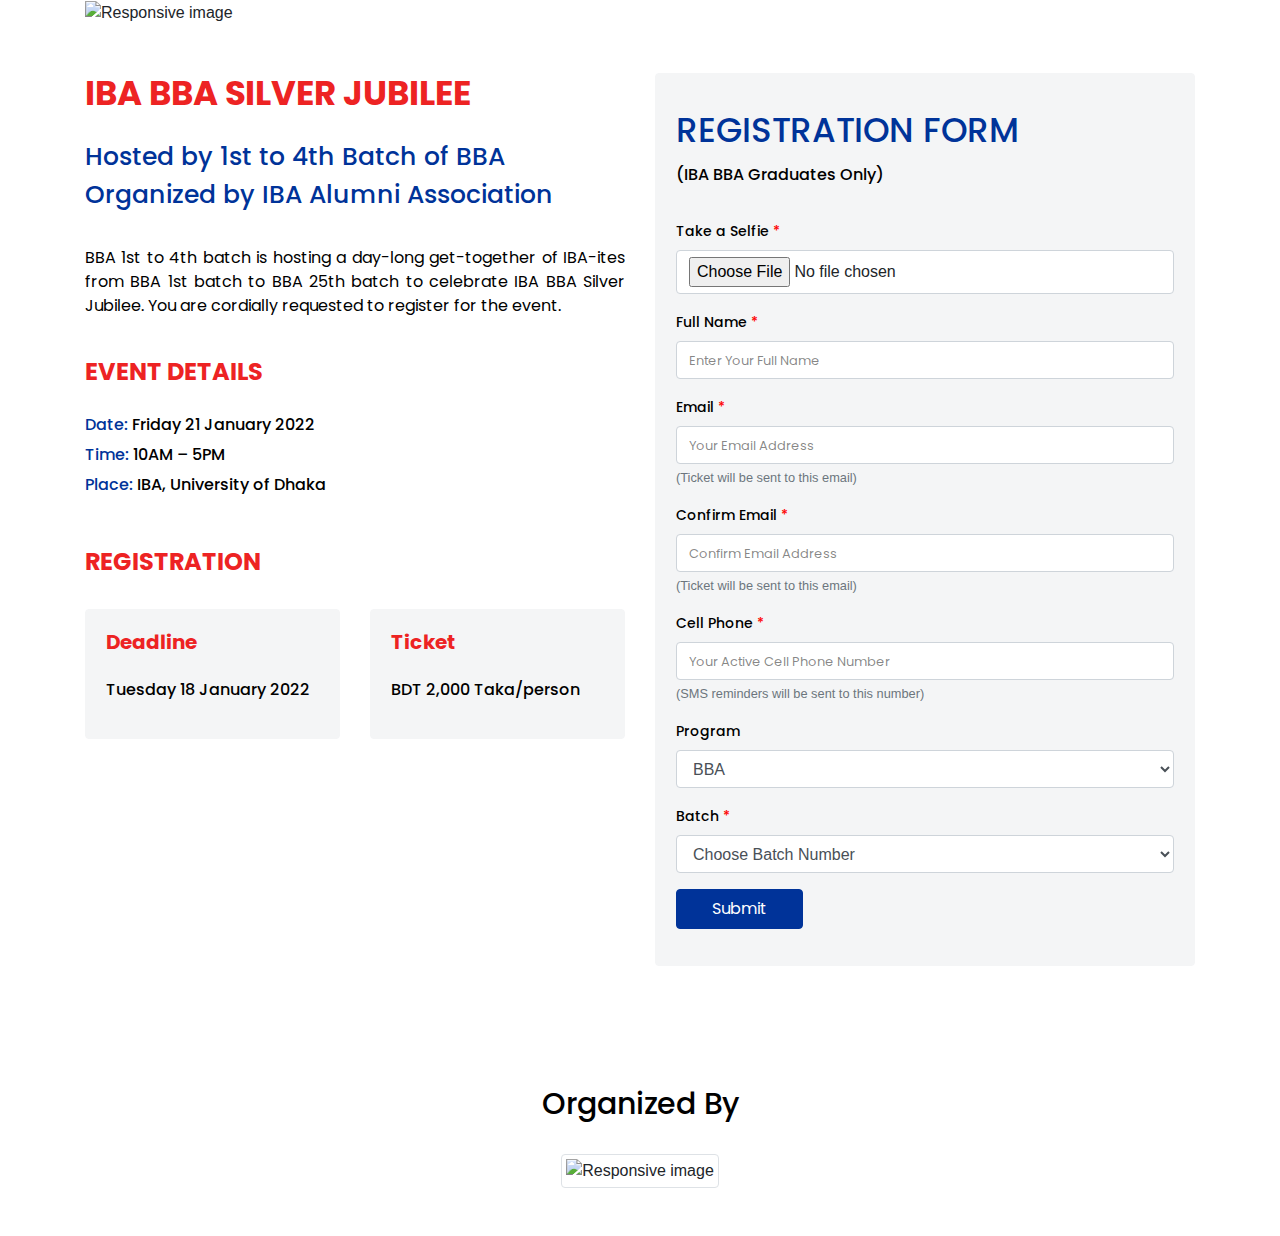
==== successfully-payment.html @ fdad80ee "event page integrations" ====
<!doctype html>
<html lang="en">
  <head>
    <!-- Required meta tags -->
    <meta charset="utf-8">
    <meta name="viewport" content="width=device-width, initial-scale=1, shrink-to-fit=no">
    <meta name="description" content="IBA BBA SILVER JUBILEE">
    <meta name="keywords" content="IBA BBA SILVER JUBILEE, Hosted by 1st to 4th Batch of BBA, Reinforce Lab">
    <meta name="author" content="Reinforce Lab">

    <link rel="preconnect" href="https://fonts.googleapis.com">
    <link rel="preconnect" href="https://fonts.gstatic.com" crossorigin>
    <link href="https://fonts.googleapis.com/css2?family=Poppins:ital,wght@0,100;0,200;0,300;0,400;0,500;0,600;0,700;0,800;0,900;1,100;1,200;1,300;1,400;1,500;1,600;1,700;1,800;1,900&display=swap" rel="stylesheet">

    <link rel="icon" type="image/x-icon" href="">

    <!-- Style CSS -->
    <link rel="stylesheet" href="style.css">

    <!-- Bootstrap CSS -->
    <link rel="stylesheet" href="https://maxcdn.bootstrapcdn.com/bootstrap/4.0.0/css/bootstrap.min.css" integrity="sha384-Gn5384xqQ1aoWXA+058RXPxPg6fy4IWvTNh0E263XmFcJlSAwiGgFAW/dAiS6JXm" crossorigin="anonymous">

    <title>IBA BBA SILVER JUBILEE</title>
  </head>
  <body>


    <div class="wrapper-area pb-5" style="background-color: #fff;">
        <div class="container">
            <div class="row">
                <div class="col-md-12">
                    <div class="cover-imag-area pb-5">
                        <img src="img/aa.jpg" class="img-fluid" alt="Responsive image">
                    </div>

                    <div class="row">
                        <!-- content-area -->
                        <div class="col-md-6">
                            <div class="content-area">
                                <div class="heading-text">
                                    <h1>IBA BBA SILVER JUBILEE</h1>
                                    <h3 class="pt-3">Hosted by 1st to 4th Batch of BBA Organized by IBA Alumni Association</h3>
                                    <p class="pt-4">BBA 1st to 4th batch is hosting a day-long get-together of IBA-ites from BBA 1st batch to BBA 25th batch to celebrate IBA BBA Silver Jubilee. You are cordially requested to register for the event.</p>
                                </div>
                                <div class="event-details py-4">
                                    <h2 class="pb-3">EVENT DETAILS</h2>
                                    <article>
                                        <span> <span style="color: #003399;">Date:</span> Friday 21 January 2022</span> </br>
                                        <span><span style="color: #003399;">Time:</span>  10AM – 5PM</span></br>
                                        <span><span style="color: #003399;">Place:</span>  IBA, University of Dhaka</span></br>
                                    </article>
                                </div>

                                <div class="registration-details pt-4">
                                    <div class="row">
                                        <div class="col-md-12">
                                            <div class="heading">
                                                <h2 class="pb-3">REGISTRATION</h2>
                                            </div>
                                            <div class="row">
                                                <div class="col-md-6 py-2">
                                                    <div class="deadline card">
                                                        <div class="card-body">
                                                            <h3>Deadline</h3>
                                                            <p class="pt-3">Tuesday 18 January 2022</p>
                                                        </div>
                                                    </div>
                                                </div>
        
                                                <div class="col-md-6 py-2">
                                                    <div class="ticket card">
                                                        <div class="card-body">
                                                            <h3>Ticket</h3>
                                                            <p class="pt-3">BDT 2,000 Taka/person</p>
                                                        </div>
                                                    </div>
                                                </div>
                                            </div>
                                        </div>
                                        
                                    </div>
                                </div>
                           
                            </div>
                        </div>



                        <!-- form-area -->
                        <div class="col-md-6">
                            <div class="form-area">
                                <div class="card">
                                    <div class="card-body">
                                      <h5 class="card-title pt-3">REGISTRATION FORM</h5>
                                      <p class="form-area-subheading">(IBA BBA Graduates Only)</p>


                                      <form action="#" method="#" class="pt-3">
                                        <div class="form-group">
                                          <label for="image">Take a Selfie <span style="color: red;">*</span> </label>
                                          <input type="file" class="form-control-file" id="image" required>
                                        </div>
                                
                                        <div class="form-group">
                                            <label for="fullname">Full Name <span style="color: red;">*</span></label>
                                            <input type="text" class="form-control" id="fullname" name="fullname" placeholder="Enter Your Full Name " required>
                                          </div>
                                
                                        <div class="form-group">
                                            <label for="email">Email <span style="color: red;">*</span></label>
                                            <input type="email" class="form-control" id="email" name="email" placeholder="Your Email Address" required>
                                            <small id="email" class="form-text text-muted">(Ticket will be sent to this email)</small>
                                        </div>
                                
                                        <div class="form-group">
                                            <label for="confirmEmail">Confirm Email <span style="color: red;">*</span></label>
                                            <input type="email" class="form-control" id="confirmEmail" name="confirmEmail"  placeholder="Confirm Email Address" required>
                                            <small id="confirmEmail" class="form-text text-muted">(Ticket will be sent to this email)</small>
                                        </div>
                                
                                        <div class="form-group">
                                            <label for="cellPhone">Cell Phone <span style="color: red;">*</span></label>
                                            <input type="email" class="form-control" id="cellPhone" name="cellPhone" placeholder="Your Active Cell Phone Number" required>
                                            <small id="cellPhone" class="form-text text-muted">(SMS reminders will be sent to this number)</small>
                                        </div>
                                
                                        <div class="form-group">
                                            <label for="Program">Program</label>
                                            <select id="Program" class="form-control">
                                              <option selected>BBA</option>
                                            </select>
                                          </div>
                                
                                          <div class="form-group">
                                            <label for="batch">Batch <span style="color: red;">*</span></label>
                                            <select id="batch"  class="form-control" required>
                                              <option selected>Choose Batch Number</option>
                                              <option value="1">1</option>
                                              <option value="2">2 </option>
                                              <option value="3">3</option>
                                              <option value="4">4</option>
                                              <option value="5">5</option>
                                              <option value="6">6</option>
                                              <option value="7">7</option>
                                              <option value="8">8</option>
                                              <option value="9">9</option>
                                              <option value="10">10</option>
                                              <option value="11">11</option>
                                              <option value="12">12</option>
                                              <option value="13">13</option>
                                              <option value="14">14</option>
                                              <option value="15">15</option>
                                              <option value="16">16</option>
                                              <option value="17">17</option>
                                              <option value="18">18</option>
                                              <option value="19">19</option>
                                              <option value="20">20</option>
                                              <option value="21">21</option>
                                              <option value="22">22</option>
                                              <option value="23">23</option>
                                              <option value="24">24</option>
                                              <option value="25">25</option>
                                            </select>
                                          </div>


                                          <div class="form-group">
                                            <input type="hidden" class="form-control" id="Payment" name="Payment" value="2000">
                                        </div>


                                        <div class="form-group">
                                            <button type="submit" class="btn btn-primary">Submit</button>
                                        </div>

                                      </form>
                                
                                    </div>
                                  </div>
                            </div>
                        </div>
                    </div>
                </div>
            </div>


            <!-- footer -->
            <div class="footer pt-5">
                <div class="row">
                    <div class="col-md-12">
                        <div class="heading text-center pt-5">
                            <h3 class="py-4">Organized By</h3>
                            <img src="./img/IBAAA-Logo.png" class="img-thumbnail" alt="Responsive image">
                        </div>
                    </div>
                </div>
            </div>
        </div>
    </div>











    <!-- Optional JavaScript -->
    <!-- jQuery first, then Popper.js, then Bootstrap JS -->
    <script src="https://code.jquery.com/jquery-3.2.1.slim.min.js" integrity="sha384-KJ3o2DKtIkvYIK3UENzmM7KCkRr/rE9/Qpg6aAZGJwFDMVNA/GpGFF93hXpG5KkN" crossorigin="anonymous"></script>
    <script src="https://cdnjs.cloudflare.com/ajax/libs/popper.js/1.12.9/umd/popper.min.js" integrity="sha384-ApNbgh9B+Y1QKtv3Rn7W3mgPxhU9K/ScQsAP7hUibX39j7fakFPskvXusvfa0b4Q" crossorigin="anonymous"></script>
    <script src="https://maxcdn.bootstrapcdn.com/bootstrap/4.0.0/js/bootstrap.min.js" integrity="sha384-JZR6Spejh4U02d8jOt6vLEHfe/JQGiRRSQQxSfFWpi1MquVdAyjUar5+76PVCmYl" crossorigin="anonymous"></script>
  </body>
</html>
---- style.css ----
body{

    font-size: 16px;
    font-weight: 400;
    font-family: 'Poppins', sans-serif;
    color: #000;
}

.card {
    background-color: #F4F5F6 !important;
    border: 1px solid #F4F5F6 !important;
}

.wrapper-area .cover-imag-area img{
    width: 100%;
    height: 250px;
    object-fit: fill;
}

/* .wrapper-area{
    background-image: url(./img/aa.jpg);
    background-position: top, center;
    background-size: cover;
    background-repeat: no-repeat;
    position: relative;
} */

/* content-area */
.content-area .heading-text h1{
    color: #ED2323;
    font-size: 34px;
    font-weight: bold;
    font-family: 'Poppins', sans-serif;
}

.content-area .heading-text h3{
    font-size: 25px;
    color: #003399;
    font-family: 'Poppins', sans-serif;
    line-height: 38px;
}
.content-area .heading-text p{
    font-size: 16px;
    font-weight: 400;
    color: #000;
    font-family: 'Poppins', sans-serif;
    text-align: justify;
}
.content-area .event-details h2,
.content-area .registration-details .heading h2{
    color: #ED2323;
    font-size: 24px;
    font-weight: bold;
    font-family: 'Poppins', sans-serif;
}

.content-area .event-details article span{
    color: #000;
    font-size: 16px;
    font-weight: 500;
    font-family: 'Poppins', sans-serif;
    line-height: 30px;
}


.content-area .registration-details .deadline h3,
.content-area .registration-details .ticket h3{
    color: #ED2323;
    font-size: 20px;
    font-weight: bold;
    font-family: 'Poppins', sans-serif;
}

.content-area .registration-details .deadline p,
.content-area .registration-details .ticket p{
    color: #000;
    font-size: 16px;
    font-weight: 500;
    font-family: 'Poppins', sans-serif;
}




/* form-area */
.form-area .card-title{
    font-size: 34px;
    color: #003399;
    font-family: 'Poppins', sans-serif;
}
.form-area .form-area-subheading{
    font-size: 16px;
    font-weight: 500;
    color: #000;
    font-family: 'Poppins', sans-serif;
}

.form-area .form-group label{
    font-size: 14px;
    font-weight: 500;
    color: #000;
    font-family: 'Poppins', sans-serif;
}

.form-area .form-group .form-control-file{
    border: 1px solid #ced4da;
    border-radius: 0.25rem;
    background-color: #fff;
    padding: 0.375rem 0.75rem;
}

::-webkit-input-placeholder {
	color: #0000007a !important;
    font-size: 13px;
	transform: opacity .2s ease-in-out;
    font-family: 'Poppins', sans-serif;
}
:focus::-webkit-input-placeholder {
	color: #0000007a !important;
	opacity:0.5s;
    font-size: 13px;
    font-family: 'Poppins', sans-serif;
}
.form-control:focus {
    color: #000;
    background-color: #fff;
    border-color: #00000030 !important;
    outline: 0;
    box-shadow: 0 0 0 0.2rem rgb(0 123 255 / 0%) !important; 
    font-family: 'Poppins', sans-serif;
}


.form-area .form-group .btn-primary{
    color: #fff;
    background-color: #003399 !important;
    border-color: #003399 !important;
    padding: 7px 35px !important;
    font-size: 16px !important;
    font-weight: 400;
    font-family: 'Poppins', sans-serif;
}


/* footer */
.footer .heading h3{
    font-size: 30px;
    font-weight: 500;
    color: #000;
    font-family: 'Poppins', sans-serif;
}

.footer .heading img{
    width: 250px;
    height: auto;
    
}


@media only screen and (max-width: 768px) {
    .content-area .heading-text h1 {
        font-size: 28px;
    }
    .form-area .card-title {
        font-size: 28px;
    }
    .content-area .registration-details .deadline p, .content-area .registration-details .ticket p {
        font-size: 15px;
    }
  }

  
@media only screen and (max-width: 540px) {
    .wrapper-area .cover-imag-area img {
        height: 150px;
        object-fit: fill;
    }
  }

  @media only screen and (max-width: 411px) {
    .wrapper-area .cover-imag-area img {
        height: 110px;
        object-fit: fill;
    }
  }

  @media only screen and (max-width: 320px) {
    .content-area .heading-text h1 {
        font-size: 25px;
    }
    .content-area .heading-text h3 {
        font-size: 22px;
    }
    .form-area .card-title {
        font-size: 24px;
    }
  }
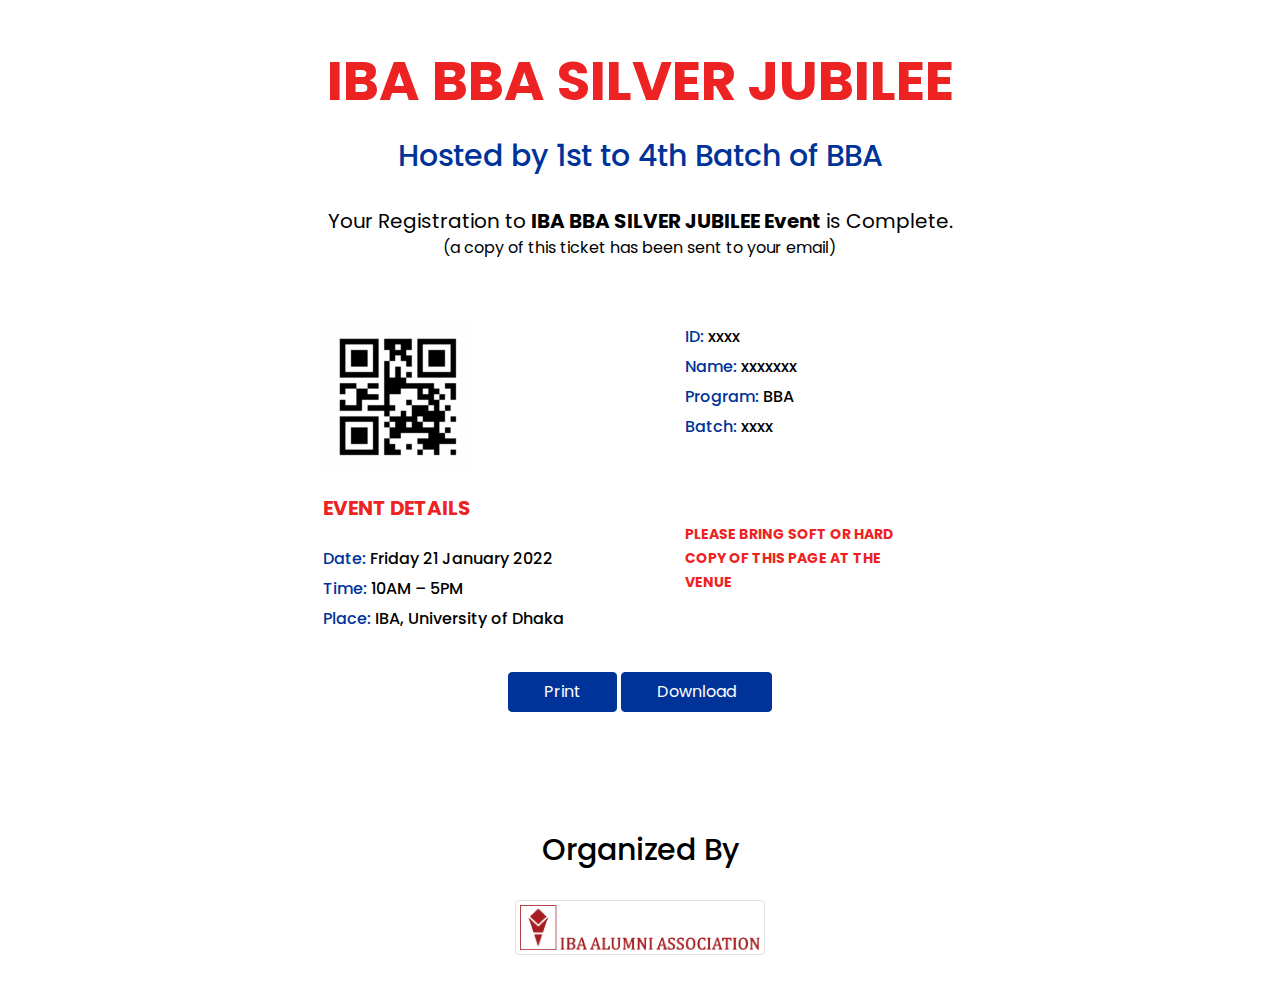
==== commit 5b5acd35: "successfully page update" ====
--- a/successfully-payment.html
+++ b/successfully-payment.html
@@ -12,7 +12,7 @@
     <link rel="preconnect" href="https://fonts.gstatic.com" crossorigin>
     <link href="https://fonts.googleapis.com/css2?family=Poppins:ital,wght@0,100;0,200;0,300;0,400;0,500;0,600;0,700;0,800;0,900;1,100;1,200;1,300;1,400;1,500;1,600;1,700;1,800;1,900&display=swap" rel="stylesheet">
 
-    <link rel="icon" type="image/x-icon" href="">
+    <link rel="icon" type="image/x-icon" href="img/favicon.png">
 
     <!-- Style CSS -->
     <link rel="stylesheet" href="style.css">
@@ -20,7 +20,7 @@
     <!-- Bootstrap CSS -->
     <link rel="stylesheet" href="https://maxcdn.bootstrapcdn.com/bootstrap/4.0.0/css/bootstrap.min.css" integrity="sha384-Gn5384xqQ1aoWXA+058RXPxPg6fy4IWvTNh0E263XmFcJlSAwiGgFAW/dAiS6JXm" crossorigin="anonymous">
 
-    <title>IBA BBA SILVER JUBILEE</title>
+    <title>Successfully Payment</title>
   </head>
   <body>
 
@@ -29,154 +29,53 @@
         <div class="container">
             <div class="row">
                 <div class="col-md-12">
-                    <div class="cover-imag-area pb-5">
-                        <img src="img/aa.jpg" class="img-fluid" alt="Responsive image">
-                    </div>
+                    <div class="Successfully-content-area pt-5">
+                        <div class="heading-text text-center">
+                            <h1>IBA BBA SILVER JUBILEE</h1>
+                            <h3 class="pt-3">Hosted by 1st to 4th Batch of BBA</h3>
+                            <p class="pt-4">Your Registration to <b>IBA BBA SILVER JUBILEE Event</b> is Complete.</p>
+                            <span>(a copy of this ticket has been sent to your email)</span>
+                        </div>
 
-                    <div class="row">
-                        <!-- content-area -->
-                        <div class="col-md-6">
-                            <div class="content-area">
-                                <div class="heading-text">
-                                    <h1>IBA BBA SILVER JUBILEE</h1>
-                                    <h3 class="pt-3">Hosted by 1st to 4th Batch of BBA Organized by IBA Alumni Association</h3>
-                                    <p class="pt-4">BBA 1st to 4th batch is hosting a day-long get-together of IBA-ites from BBA 1st batch to BBA 25th batch to celebrate IBA BBA Silver Jubilee. You are cordially requested to register for the event.</p>
-                                </div>
-                                <div class="event-details py-4">
-                                    <h2 class="pb-3">EVENT DETAILS</h2>
-                                    <article>
-                                        <span> <span style="color: #003399;">Date:</span> Friday 21 January 2022</span> </br>
-                                        <span><span style="color: #003399;">Time:</span>  10AM – 5PM</span></br>
-                                        <span><span style="color: #003399;">Place:</span>  IBA, University of Dhaka</span></br>
-                                    </article>
-                                </div>
-
-                                <div class="registration-details pt-4">
+                        <div class="registration-details pt-4">
+                            <div class="row">
+                                <div class="col-md-10 col-sm-12 col-12 col-xl-7 m-auto">
                                     <div class="row">
-                                        <div class="col-md-12">
-                                            <div class="heading">
-                                                <h2 class="pb-3">REGISTRATION</h2>
-                                            </div>
-                                            <div class="row">
-                                                <div class="col-md-6 py-2">
-                                                    <div class="deadline card">
-                                                        <div class="card-body">
-                                                            <h3>Deadline</h3>
-                                                            <p class="pt-3">Tuesday 18 January 2022</p>
-                                                        </div>
-                                                    </div>
+                                        <div class="col-md-6 py-2">
+                                            <div class="event-details" style="padding-top: 30px;">
+                                                <div class="qr-code">
+                                                    <img src="img/QRCode.png" class="img-fluid" alt="Responsive image">
                                                 </div>
         
-                                                <div class="col-md-6 py-2">
-                                                    <div class="ticket card">
-                                                        <div class="card-body">
-                                                            <h3>Ticket</h3>
-                                                            <p class="pt-3">BDT 2,000 Taka/person</p>
-                                                        </div>
-                                                    </div>
-                                                </div>
+                                                <h2 class="pb-3 pt-4">EVENT DETAILS</h2>
+                                                <article>
+                                                    <span> <span style="color: #003399;">Date:</span> Friday 21 January 2022</span> </br>
+                                                    <span><span style="color: #003399;">Time:</span>  10AM – 5PM</span></br>
+                                                    <span><span style="color: #003399;">Place:</span>  IBA, University of Dhaka</span></br>
+                                                </article>
                                             </div>
                                         </div>
-                                        
+        
+                                        <div class="col-md-6 py-2">
+                                            <div class="event-details" style="padding: 30px;">
+                                                <article>
+                                                    <span> <span style="color: #003399;">ID:</span> xxxx</span> </br>
+                                                    <span><span style="color: #003399;">Name:</span>  xxxxxxx</span></br>
+                                                    <span><span style="color: #003399;">Program:</span>  BBA</span></br>
+                                                    <span><span style="color: #003399;">Batch:</span> xxxx</span></br>
+                                                </article>
+        
+                                                <h3 style="padding-top: 80px;"> PLEASE BRING SOFT OR HARD <br> COPY OF THIS PAGE AT THE VENUE</h3>
+                                            </div>
+                                        </div>
+                                    </div>
+
+
+                                    <div class="bt-area text-center" style="padding-top: 30px;">
+                                        <button  class="btn btn-primary" onclick="window.print()">Print</button>
+                                        <button  class="btn btn-primary">Download</button>
                                     </div>
                                 </div>
-                           
-                            </div>
-                        </div>
-
-
-
-                        <!-- form-area -->
-                        <div class="col-md-6">
-                            <div class="form-area">
-                                <div class="card">
-                                    <div class="card-body">
-                                      <h5 class="card-title pt-3">REGISTRATION FORM</h5>
-                                      <p class="form-area-subheading">(IBA BBA Graduates Only)</p>
-
-
-                                      <form action="#" method="#" class="pt-3">
-                                        <div class="form-group">
-                                          <label for="image">Take a Selfie <span style="color: red;">*</span> </label>
-                                          <input type="file" class="form-control-file" id="image" required>
-                                        </div>
-                                
-                                        <div class="form-group">
-                                            <label for="fullname">Full Name <span style="color: red;">*</span></label>
-                                            <input type="text" class="form-control" id="fullname" name="fullname" placeholder="Enter Your Full Name " required>
-                                          </div>
-                                
-                                        <div class="form-group">
-                                            <label for="email">Email <span style="color: red;">*</span></label>
-                                            <input type="email" class="form-control" id="email" name="email" placeholder="Your Email Address" required>
-                                            <small id="email" class="form-text text-muted">(Ticket will be sent to this email)</small>
-                                        </div>
-                                
-                                        <div class="form-group">
-                                            <label for="confirmEmail">Confirm Email <span style="color: red;">*</span></label>
-                                            <input type="email" class="form-control" id="confirmEmail" name="confirmEmail"  placeholder="Confirm Email Address" required>
-                                            <small id="confirmEmail" class="form-text text-muted">(Ticket will be sent to this email)</small>
-                                        </div>
-                                
-                                        <div class="form-group">
-                                            <label for="cellPhone">Cell Phone <span style="color: red;">*</span></label>
-                                            <input type="email" class="form-control" id="cellPhone" name="cellPhone" placeholder="Your Active Cell Phone Number" required>
-                                            <small id="cellPhone" class="form-text text-muted">(SMS reminders will be sent to this number)</small>
-                                        </div>
-                                
-                                        <div class="form-group">
-                                            <label for="Program">Program</label>
-                                            <select id="Program" class="form-control">
-                                              <option selected>BBA</option>
-                                            </select>
-                                          </div>
-                                
-                                          <div class="form-group">
-                                            <label for="batch">Batch <span style="color: red;">*</span></label>
-                                            <select id="batch"  class="form-control" required>
-                                              <option selected>Choose Batch Number</option>
-                                              <option value="1">1</option>
-                                              <option value="2">2 </option>
-                                              <option value="3">3</option>
-                                              <option value="4">4</option>
-                                              <option value="5">5</option>
-                                              <option value="6">6</option>
-                                              <option value="7">7</option>
-                                              <option value="8">8</option>
-                                              <option value="9">9</option>
-                                              <option value="10">10</option>
-                                              <option value="11">11</option>
-                                              <option value="12">12</option>
-                                              <option value="13">13</option>
-                                              <option value="14">14</option>
-                                              <option value="15">15</option>
-                                              <option value="16">16</option>
-                                              <option value="17">17</option>
-                                              <option value="18">18</option>
-                                              <option value="19">19</option>
-                                              <option value="20">20</option>
-                                              <option value="21">21</option>
-                                              <option value="22">22</option>
-                                              <option value="23">23</option>
-                                              <option value="24">24</option>
-                                              <option value="25">25</option>
-                                            </select>
-                                          </div>
-
-
-                                          <div class="form-group">
-                                            <input type="hidden" class="form-control" id="Payment" name="Payment" value="2000">
-                                        </div>
-
-
-                                        <div class="form-group">
-                                            <button type="submit" class="btn btn-primary">Submit</button>
-                                        </div>
-
-                                      </form>
-                                
-                                    </div>
-                                  </div>
                             </div>
                         </div>
                     </div>
@@ -190,7 +89,7 @@
                     <div class="col-md-12">
                         <div class="heading text-center pt-5">
                             <h3 class="py-4">Organized By</h3>
-                            <img src="./img/IBAAA-Logo.png" class="img-thumbnail" alt="Responsive image">
+                            <img src="./img/IBAlogo.png" class="img-thumbnail" alt="Responsive image">
                         </div>
                     </div>
                 </div>
--- a/style.css
+++ b/style.css
@@ -158,6 +158,65 @@
 }
 
 
+
+/* Successfully-content-area */
+
+.Successfully-content-area .heading-text h1{
+    color: #ED2323;
+    font-size: 55px;
+    font-weight: bold;
+    font-family: 'Poppins', sans-serif;
+}
+.Successfully-content-area .heading-text h3{
+    font-size: 30px;
+    color: #003399;
+    font-family: 'Poppins', sans-serif;
+}
+.Successfully-content-area .heading-text p{
+    font-size: 20px;
+    color: #000;
+    font-family: 'Poppins', sans-serif;
+    margin-bottom: 0px;
+}
+.Successfully-content-area .heading-text span{
+    font-size: 16px;
+    color: #000;
+    font-family: 'Poppins', sans-serif;
+}
+
+.Successfully-content-area .registration-details .event-details h2{
+    color: #ED2323;
+    font-size: 20px;
+    font-weight: bold;
+    font-family: 'Poppins', sans-serif;
+}
+
+.Successfully-content-area .registration-details .event-details article span{
+    color: #000;
+    font-size: 16px;
+    font-weight: 500;
+    font-family: 'Poppins', sans-serif;
+    line-height: 30px;
+}
+
+.Successfully-content-area .registration-details .event-details h3{
+    color: #ED2323;
+    font-size: 14px;
+    font-weight: bold;
+    font-family: 'Poppins', sans-serif;
+    line-height: 24px;
+}
+
+.Successfully-content-area .bt-area .btn{
+    color: #fff;
+    background-color: #003399 !important;
+    border-color: #003399 !important;
+    padding: 7px 35px !important;
+    font-size: 16px !important;
+    font-weight: 400;
+    font-family: 'Poppins', sans-serif;
+}
+
 @media only screen and (max-width: 768px) {
     .content-area .heading-text h1 {
         font-size: 28px;
@@ -176,6 +235,30 @@
         height: 150px;
         object-fit: fill;
     }
+    .registration-details{
+        text-align: center;
+    }
+    .Successfully-content-area .heading-text h1 {
+        font-size: 38px;
+    }
+    .Successfully-content-area .heading-text h3 {
+        font-size: 25px;
+    }
+    .Successfully-content-area .heading-text p {
+        font-size: 16px;
+    }
+    .Successfully-content-area .heading-text span {
+        font-size: 14px;
+    }
+    .event-details{
+        padding-top: 0px !important;
+    }
+    .Successfully-content-area .registration-details .event-details h3 {
+        padding-top: 30px !important;
+    }
+    .Successfully-content-area .bt-area {
+        padding-top: 0px !important;
+    }
   }
 
   @media only screen and (max-width: 411px) {
@@ -183,7 +266,30 @@
         height: 110px;
         object-fit: fill;
     }
-  }
+    .Successfully-content-area .heading-text h1 {
+        font-size: 30px;
+    }
+    .Successfully-content-area .heading-text h3 {
+        font-size: 20px;
+    }
+    .Successfully-content-area .heading-text p {
+        font-size: 15px;
+    }
+    .Successfully-content-area .bt-area {
+        padding-top: 0px !important;
+    }
+    
+  }
+
+  @media only screen and (max-width: 360px) {
+    .Successfully-content-area .heading-text h1 {
+        font-size: 25px;
+    }
+    .Successfully-content-area .heading-text h3 {
+        font-size: 18px;
+    }
+  }
+
 
   @media only screen and (max-width: 320px) {
     .content-area .heading-text h1 {
@@ -195,4 +301,20 @@
     .form-area .card-title {
         font-size: 24px;
     }
-  }+    .Successfully-content-area .heading-text h3 {
+        font-size: 17px;
+    }
+    .Successfully-content-area .heading-text span {
+        font-size: 11px;
+    }
+  }
+
+  
+@media print {
+    .Successfully-content-area .bt-area,
+    .footer {
+        display: none;
+    }
+
+ }
+ 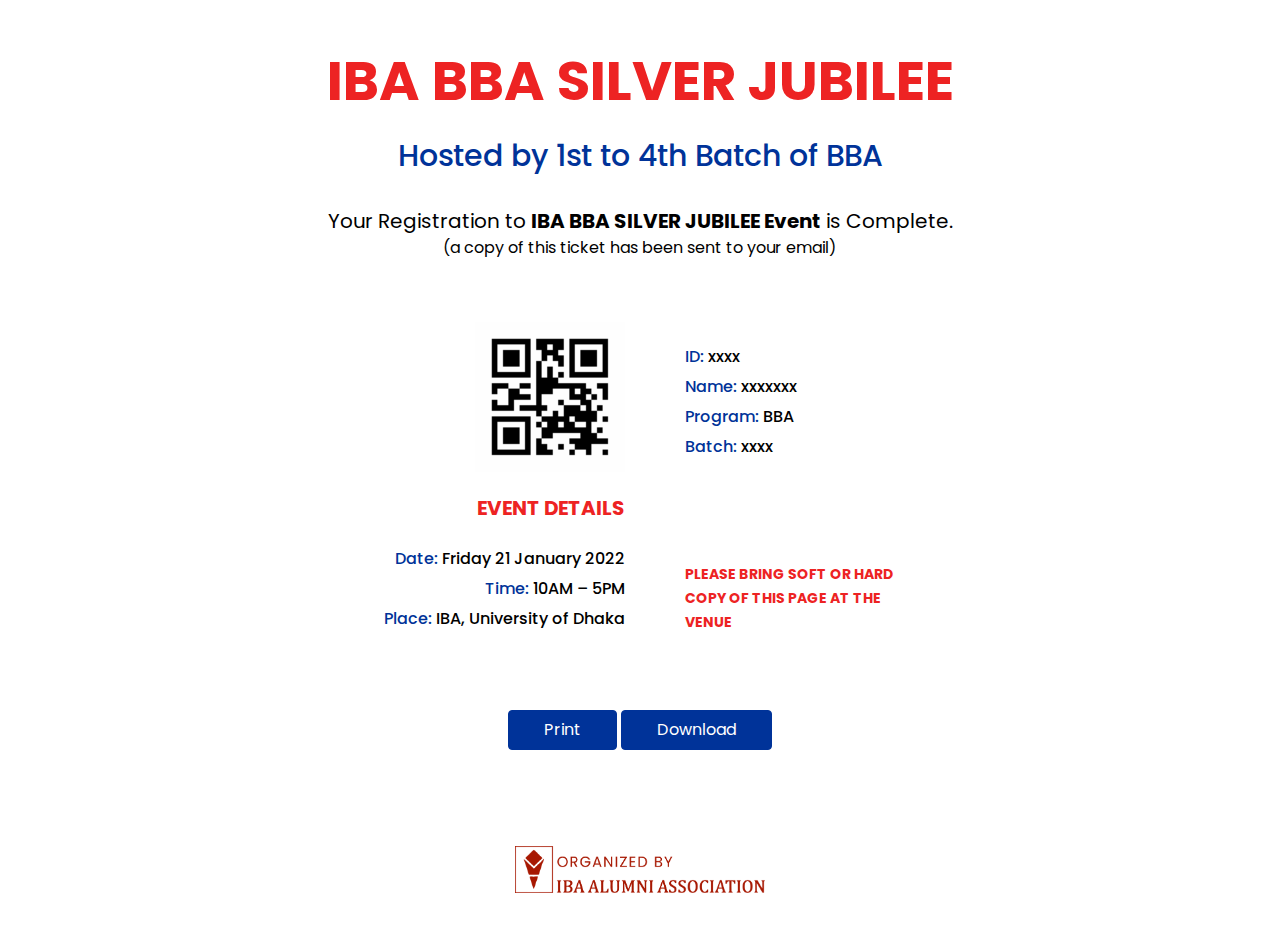
==== commit a1039f59: "update" ====
--- a/successfully-payment.html
+++ b/successfully-payment.html
@@ -42,7 +42,7 @@
                                 <div class="col-md-10 col-sm-12 col-12 col-xl-7 m-auto">
                                     <div class="row">
                                         <div class="col-md-6 py-2">
-                                            <div class="event-details" style="padding-top: 30px;">
+                                            <div class="event-details event-right" style="padding-top: 30px;">
                                                 <div class="qr-code">
                                                     <img src="img/QRCode.png" class="img-fluid" alt="Responsive image">
                                                 </div>
@@ -57,7 +57,7 @@
                                         </div>
         
                                         <div class="col-md-6 py-2">
-                                            <div class="event-details" style="padding: 30px;">
+                                            <div class="event-details event-right-right" style="padding: 30px;">
                                                 <article>
                                                     <span> <span style="color: #003399;">ID:</span> xxxx</span> </br>
                                                     <span><span style="color: #003399;">Name:</span>  xxxxxxx</span></br>
@@ -65,7 +65,7 @@
                                                     <span><span style="color: #003399;">Batch:</span> xxxx</span></br>
                                                 </article>
         
-                                                <h3 style="padding-top: 80px;"> PLEASE BRING SOFT OR HARD <br> COPY OF THIS PAGE AT THE VENUE</h3>
+                                                <h3 style="padding-top: 100px;"> PLEASE BRING SOFT OR HARD <br> COPY OF THIS PAGE AT THE VENUE</h3>
                                             </div>
                                         </div>
                                     </div>
@@ -88,8 +88,7 @@
                 <div class="row">
                     <div class="col-md-12">
                         <div class="heading text-center pt-5">
-                            <h3 class="py-4">Organized By</h3>
-                            <img src="./img/IBAlogo.png" class="img-thumbnail" alt="Responsive image">
+                            <img src="./img/IBAlogo1.png" alt="Responsive image">
                         </div>
                     </div>
                 </div>
--- a/style.css
+++ b/style.css
@@ -217,6 +217,14 @@
     font-family: 'Poppins', sans-serif;
 }
 
+.Successfully-content-area .event-right{
+    text-align: right;
+}
+
+.Successfully-content-area .event-right-right{
+    margin-top: 20px;
+}
+
 @media only screen and (max-width: 768px) {
     .content-area .heading-text h1 {
         font-size: 28px;
@@ -226,6 +234,9 @@
     }
     .content-area .registration-details .deadline p, .content-area .registration-details .ticket p {
         font-size: 15px;
+    }
+    .Successfully-content-area .event-right{
+        text-align: center !important;
     }
   }
 
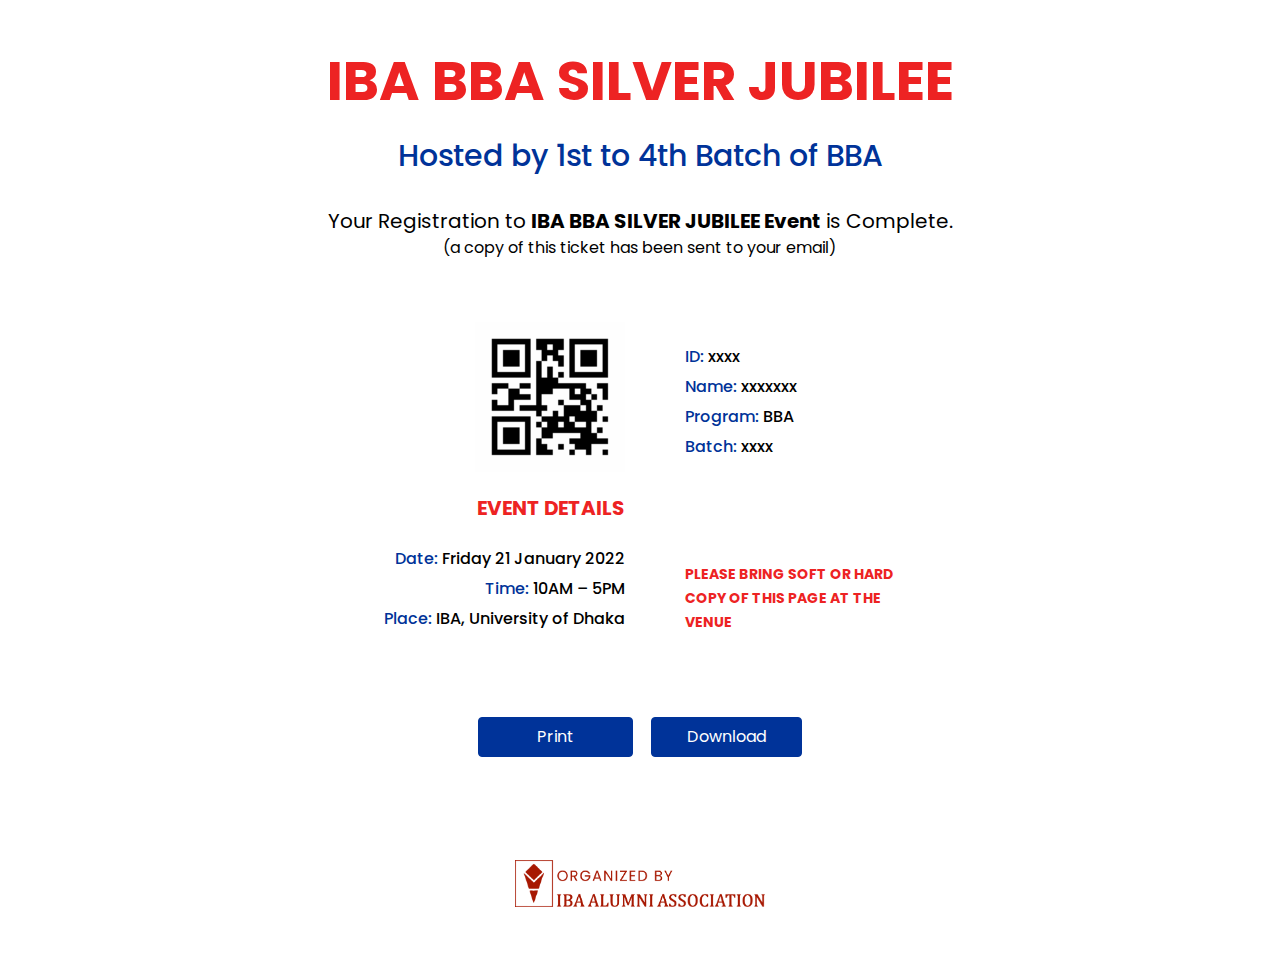
==== commit 1e535ee8: "css update" ====
--- a/successfully-payment.html
+++ b/successfully-payment.html
@@ -72,7 +72,7 @@
 
 
                                     <div class="bt-area text-center" style="padding-top: 30px;">
-                                        <button  class="btn btn-primary" onclick="window.print()">Print</button>
+                                        <button  class="btn btn-primary print-btn" onclick="window.print()">Print</button>
                                         <button  class="btn btn-primary">Download</button>
                                     </div>
                                 </div>
--- a/style.css
+++ b/style.css
@@ -215,6 +215,7 @@
     font-size: 16px !important;
     font-weight: 400;
     font-family: 'Poppins', sans-serif;
+    margin: 7px;
 }
 
 .Successfully-content-area .event-right{
@@ -224,6 +225,11 @@
 .Successfully-content-area .event-right-right{
     margin-top: 20px;
 }
+
+.Successfully-content-area .bt-area .print-btn{
+    padding: 7px 58px !important;
+}
+
 
 @media only screen and (max-width: 768px) {
     .content-area .heading-text h1 {
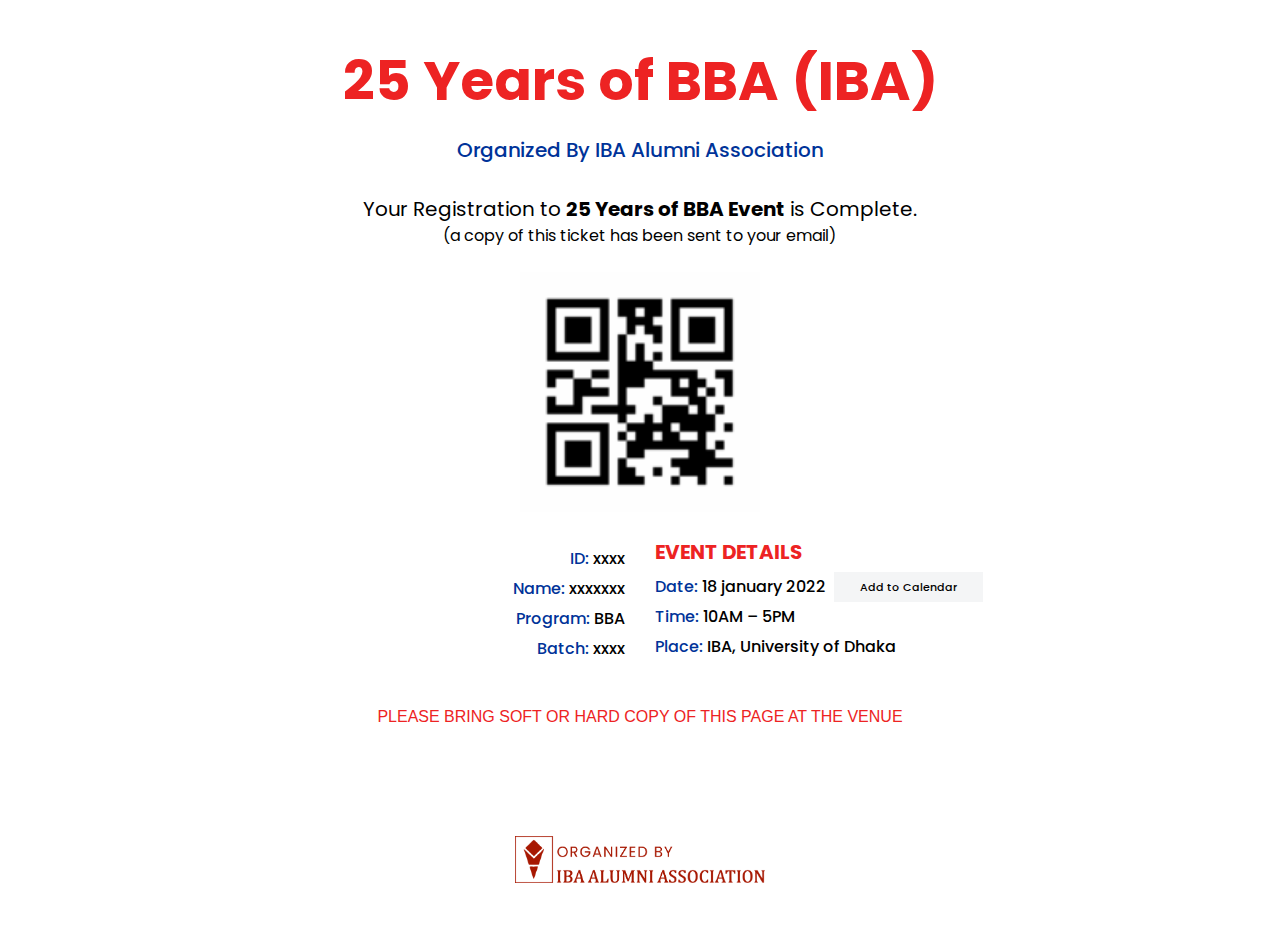
==== commit 326b0a6e: "update" ====
--- a/successfully-payment.html
+++ b/successfully-payment.html
@@ -31,9 +31,11 @@
                 <div class="col-md-12">
                     <div class="Successfully-content-area pt-5">
                         <div class="heading-text text-center">
-                            <h1>IBA BBA SILVER JUBILEE</h1>
-                            <h3 class="pt-3">Hosted by 1st to 4th Batch of BBA</h3>
-                            <p class="pt-4">Your Registration to <b>IBA BBA SILVER JUBILEE Event</b> is Complete.</p>
+                            <!-- <h1>IBA BBA SILVER JUBILEE</h1> -->
+                            <h1>25 Years of BBA (IBA)</h1>
+                            <!-- <h3 class="pt-3">Hosted by 1st to 4th Batch of BBA</h3> -->
+                            <h3 class="pt-3">Organized By IBA Alumni Association</h3>
+                            <p class="pt-4">Your Registration to <b>25 Years of BBA Event</b> is Complete.</p>
                             <span>(a copy of this ticket has been sent to your email)</span>
                         </div>
 
@@ -41,39 +43,85 @@
                             <div class="row">
                                 <div class="col-md-10 col-sm-12 col-12 col-xl-7 m-auto">
                                     <div class="row">
+                                        <div class="col-md-12">
+                                            <div class="qr-code">
+                                                <img src="img/QRCode.png" class="img-fluid" alt="Responsive image">
+                                            </div>
+                                        </div>
+
+
                                         <div class="col-md-6 py-2">
-                                            <div class="event-details event-right" style="padding-top: 30px;">
-                                                <div class="qr-code">
-                                                    <img src="img/QRCode.png" class="img-fluid" alt="Responsive image">
+                                            <div class="event-details event-right pt-4">
+                                                <article class="event-area-top">
+                                                    <span> <span style="color: #003399;">ID:</span> xxxx</span> </br>
+                                                    <span><span style="color: #003399;">Name:</span>  xxxxxxx</span></br>
+                                                    <span><span style="color: #003399;">Program:</span>  BBA</span></br>
+                                                    <span><span style="color: #003399;">Batch:</span> xxxx</span></br>
+                                                </article>
+                                            </div>
+                                        </div>
+
+                                        <div class="col-md-6 py-2">
+                                            <div class="event-details event-right-right">
+                                                <h2>EVENT DETAILS</h2>
+                                                <article>
+                                                    <span class="EVENTDETAILS-calender"> <span style="color: #003399;">Date:</span> 18 january 2022  
+                                                
+                                                    <!-- Button code -->
+                                                    <!-- <div title="Add to Calendar" class="addeventatc">
+                                                        <span class="Calendar-heading">Add to Calendar</span>
+                                                        <span class="start">03/21/2018 08:00 AM</span>
+                                                        <span class="end">03/22/2018 04:00 PM</span>
+                                                        <span class="timezone">Europe/London</span>
+                                                        <span class="title">Sales innovation expo 2018</span>
+                                                        <span class="description">http://www.vservices.com</span>
+                                                        <span class="location">Sales Innovation Expo 2018, ExCeL London, at Stand No.1724</span>
+                                                    <span class="organizer"><a href="https://reinforcelab.com/">reinforcelab</a></span>
+                                                    </div> -->
+
+
+
+                                                    <div class="atc-wrapper">
+                                                        <label for="atc-checkbox" class="atc-checkbox-label">Add to Calendar</label>
+                                                        <input name="atc-checkbox" class="atc-checkbox" id="atc-checkbox" type="checkbox">
+                                                        <div class="atc-links-wrapper">
+                                                                <a class="atc-link icon-google" target="_blank" href="https://www.google.com/calendar/render?action=TEMPLATE&amp;text=Событие&amp;dates=20291231T210000Z/20300101T205900Z&amp;details=Новый год 2030!&amp;location=Мир&amp;sprop=&amp;sprop=name:">Google Calendar</a>
+                                                                <a class="atc-link icon-yahoo" target="_blank" href="http://calendar.yahoo.com/?v=60&amp;view=d&amp;type=20&amp;title=Событие&amp;st=20300101T000000Z&amp;dur=2359&amp;desc=Новый год 2030!&amp;in_loc=Мир">Yahoo! Calendar</a>
+                                                                <a class="atc-link icon-ical" target="_blank" href="data:text/calendar;charset=utf8,BEGIN:VCALENDAR
+                                                VERSION:2.0
+                                                BEGIN:VEVENT
+                                                URL:https://carlsednaoui.github.io/add-to-calendar-buttons/generator/generator.html
+                                                DTSTART:20291231T210000Z
+                                                DTEND:20300101T205900Z
+                                                SUMMARY:Событие
+                                                DESCRIPTION:Новый год 2030!
+                                                LOCATION:Мир
+                                                END:VEVENT
+                                                END:VCALENDAR">iCal Calendar</a>
+                                                                <a class="atc-link icon-outlook" target="_blank" href="data:text/calendar;charset=utf8,BEGIN:VCALENDAR
+                                                VERSION:2.0
+                                                BEGIN:VEVENT
+                                                URL:https://carlsednaoui.github.io/add-to-calendar-buttons/generator/generator.html
+                                                DTSTART:20291231T210000Z
+                                                DTEND:20300101T205900Z
+                                                SUMMARY:Событие
+                                                DESCRIPTION:Новый год 2030!
+                                                LOCATION:Мир
+                                                END:VEVENT
+                                                END:VCALENDAR">Outlook Calendar</a>
+                                                        </div>
                                                 </div>
-        
-                                                <h2 class="pb-3 pt-4">EVENT DETAILS</h2>
-                                                <article>
-                                                    <span> <span style="color: #003399;">Date:</span> Friday 21 January 2022</span> </br>
+                                                
+                                                </span> </br>
                                                     <span><span style="color: #003399;">Time:</span>  10AM – 5PM</span></br>
                                                     <span><span style="color: #003399;">Place:</span>  IBA, University of Dhaka</span></br>
                                                 </article>
                                             </div>
                                         </div>
-        
-                                        <div class="col-md-6 py-2">
-                                            <div class="event-details event-right-right" style="padding: 30px;">
-                                                <article>
-                                                    <span> <span style="color: #003399;">ID:</span> xxxx</span> </br>
-                                                    <span><span style="color: #003399;">Name:</span>  xxxxxxx</span></br>
-                                                    <span><span style="color: #003399;">Program:</span>  BBA</span></br>
-                                                    <span><span style="color: #003399;">Batch:</span> xxxx</span></br>
-                                                </article>
-        
-                                                <h3 style="padding-top: 100px;"> PLEASE BRING SOFT OR HARD <br> COPY OF THIS PAGE AT THE VENUE</h3>
-                                            </div>
+
+                                        <div class="col-md-12">
+                                            <h3 class="buttom-hedding" style="padding-top: 30px; font-size: 16px; text-align: center; color: #ed2323; line-height: 30px;">PLEASE BRING SOFT OR HARD COPY OF THIS PAGE AT THE VENUE</h3>
                                         </div>
-                                    </div>
-
-
-                                    <div class="bt-area text-center" style="padding-top: 30px;">
-                                        <button  class="btn btn-primary print-btn" onclick="window.print()">Print</button>
-                                        <button  class="btn btn-primary">Download</button>
                                     </div>
                                 </div>
                             </div>
@@ -111,5 +159,6 @@
     <script src="https://code.jquery.com/jquery-3.2.1.slim.min.js" integrity="sha384-KJ3o2DKtIkvYIK3UENzmM7KCkRr/rE9/Qpg6aAZGJwFDMVNA/GpGFF93hXpG5KkN" crossorigin="anonymous"></script>
     <script src="https://cdnjs.cloudflare.com/ajax/libs/popper.js/1.12.9/umd/popper.min.js" integrity="sha384-ApNbgh9B+Y1QKtv3Rn7W3mgPxhU9K/ScQsAP7hUibX39j7fakFPskvXusvfa0b4Q" crossorigin="anonymous"></script>
     <script src="https://maxcdn.bootstrapcdn.com/bootstrap/4.0.0/js/bootstrap.min.js" integrity="sha384-JZR6Spejh4U02d8jOt6vLEHfe/JQGiRRSQQxSfFWpi1MquVdAyjUar5+76PVCmYl" crossorigin="anonymous"></script>
-  </body>
+
+</body>
 </html>--- a/style.css
+++ b/style.css
@@ -1,5 +1,4 @@
-
-body{
+body {
 
     font-size: 16px;
     font-weight: 400;
@@ -12,7 +11,7 @@
     border: 1px solid #F4F5F6 !important;
 }
 
-.wrapper-area .cover-imag-area img{
+.wrapper-area .cover-imag-area img {
     width: 100%;
     height: 250px;
     object-fit: fill;
@@ -27,35 +26,37 @@
 } */
 
 /* content-area */
-.content-area .heading-text h1{
+.content-area .heading-text h1 {
     color: #ED2323;
     font-size: 34px;
     font-weight: bold;
     font-family: 'Poppins', sans-serif;
 }
 
-.content-area .heading-text h3{
+.content-area .heading-text h3 {
     font-size: 25px;
     color: #003399;
     font-family: 'Poppins', sans-serif;
     line-height: 38px;
 }
-.content-area .heading-text p{
+
+.content-area .heading-text p {
     font-size: 16px;
     font-weight: 400;
     color: #000;
     font-family: 'Poppins', sans-serif;
     text-align: justify;
 }
+
 .content-area .event-details h2,
-.content-area .registration-details .heading h2{
+.content-area .registration-details .heading h2 {
     color: #ED2323;
     font-size: 24px;
     font-weight: bold;
     font-family: 'Poppins', sans-serif;
 }
 
-.content-area .event-details article span{
+.content-area .event-details article span {
     color: #000;
     font-size: 16px;
     font-weight: 500;
@@ -65,7 +66,7 @@
 
 
 .content-area .registration-details .deadline h3,
-.content-area .registration-details .ticket h3{
+.content-area .registration-details .ticket h3 {
     color: #ED2323;
     font-size: 20px;
     font-weight: bold;
@@ -73,7 +74,7 @@
 }
 
 .content-area .registration-details .deadline p,
-.content-area .registration-details .ticket p{
+.content-area .registration-details .ticket p {
     color: #000;
     font-size: 16px;
     font-weight: 500;
@@ -84,26 +85,27 @@
 
 
 /* form-area */
-.form-area .card-title{
+.form-area .card-title {
     font-size: 34px;
     color: #003399;
     font-family: 'Poppins', sans-serif;
 }
-.form-area .form-area-subheading{
-    font-size: 16px;
+
+.form-area .form-area-subheading {
+    font-size: 19px;
     font-weight: 500;
     color: #000;
     font-family: 'Poppins', sans-serif;
 }
 
-.form-area .form-group label{
+.form-area .form-group label {
     font-size: 14px;
     font-weight: 500;
     color: #000;
     font-family: 'Poppins', sans-serif;
 }
 
-.form-area .form-group .form-control-file{
+.form-area .form-group .form-control-file {
     border: 1px solid #ced4da;
     border-radius: 0.25rem;
     background-color: #fff;
@@ -111,28 +113,30 @@
 }
 
 ::-webkit-input-placeholder {
-	color: #0000007a !important;
+    color: #0000007a !important;
     font-size: 13px;
-	transform: opacity .2s ease-in-out;
-    font-family: 'Poppins', sans-serif;
-}
+    transform: opacity .2s ease-in-out;
+    font-family: 'Poppins', sans-serif;
+}
+
 :focus::-webkit-input-placeholder {
-	color: #0000007a !important;
-	opacity:0.5s;
+    color: #0000007a !important;
+    opacity: 0.5s;
     font-size: 13px;
     font-family: 'Poppins', sans-serif;
 }
+
 .form-control:focus {
     color: #000;
     background-color: #fff;
     border-color: #00000030 !important;
     outline: 0;
-    box-shadow: 0 0 0 0.2rem rgb(0 123 255 / 0%) !important; 
-    font-family: 'Poppins', sans-serif;
-}
-
-
-.form-area .form-group .btn-primary{
+    box-shadow: 0 0 0 0.2rem rgb(0 123 255 / 0%) !important;
+    font-family: 'Poppins', sans-serif;
+}
+
+
+.form-area .form-group .btn-primary {
     color: #fff;
     background-color: #003399 !important;
     border-color: #003399 !important;
@@ -144,54 +148,57 @@
 
 
 /* footer */
-.footer .heading h3{
+.footer .heading h3 {
     font-size: 30px;
     font-weight: 500;
     color: #000;
     font-family: 'Poppins', sans-serif;
 }
 
-.footer .heading img{
+.footer .heading img {
     width: 250px;
     height: auto;
-    
+
 }
 
 
 
 /* Successfully-content-area */
 
-.Successfully-content-area .heading-text h1{
+.Successfully-content-area .heading-text h1 {
     color: #ED2323;
     font-size: 55px;
     font-weight: bold;
     font-family: 'Poppins', sans-serif;
 }
-.Successfully-content-area .heading-text h3{
-    font-size: 30px;
+
+.Successfully-content-area .heading-text h3 {
+    font-size: 20px;
     color: #003399;
     font-family: 'Poppins', sans-serif;
 }
-.Successfully-content-area .heading-text p{
+
+.Successfully-content-area .heading-text p {
     font-size: 20px;
     color: #000;
     font-family: 'Poppins', sans-serif;
     margin-bottom: 0px;
 }
-.Successfully-content-area .heading-text span{
+
+.Successfully-content-area .heading-text span {
     font-size: 16px;
     color: #000;
     font-family: 'Poppins', sans-serif;
 }
 
-.Successfully-content-area .registration-details .event-details h2{
+.Successfully-content-area .registration-details .event-details h2 {
     color: #ED2323;
     font-size: 20px;
     font-weight: bold;
     font-family: 'Poppins', sans-serif;
 }
 
-.Successfully-content-area .registration-details .event-details article span{
+.Successfully-content-area .registration-details .event-details article span {
     color: #000;
     font-size: 16px;
     font-weight: 500;
@@ -199,7 +206,7 @@
     line-height: 30px;
 }
 
-.Successfully-content-area .registration-details .event-details h3{
+.Successfully-content-area .registration-details .event-details h3 {
     color: #ED2323;
     font-size: 14px;
     font-weight: bold;
@@ -207,7 +214,7 @@
     line-height: 24px;
 }
 
-.Successfully-content-area .bt-area .btn{
+.Successfully-content-area .bt-area .btn {
     color: #fff;
     background-color: #003399 !important;
     border-color: #003399 !important;
@@ -218,16 +225,162 @@
     margin: 7px;
 }
 
-.Successfully-content-area .event-right{
+.Successfully-content-area .event-right {
     text-align: right;
 }
 
-.Successfully-content-area .event-right-right{
+.Successfully-content-area .event-right-right {
     margin-top: 20px;
 }
 
-.Successfully-content-area .bt-area .print-btn{
+.Successfully-content-area .bt-area .print-btn {
     padding: 7px 58px !important;
+}
+
+.qr-code{
+    text-align: center;
+}
+.qr-code img{
+    max-width: 100% !important;
+    height: 240px !important;
+}
+
+
+/*countdown-timer*/
+
+#countdown-timer {
+    margin-top: 50px !important;
+    text-transform: capitalize;
+    font-family: 'Poppins', sans-serif;
+
+}
+
+#countdown-timer h5{
+    text-transform: uppercase;
+    color: #000;
+    font-weight: bold;
+    font-family: 'Poppins', sans-serif;
+    text-align: center;
+    margin-bottom: 50px !important;
+    font-size: 14px;
+}
+
+#countdown-timer ul {
+    padding: 0;
+    margin: 0;
+    font-family: 'Poppins', sans-serif;
+    display: flex;
+    justify-content: center;
+    text-align: center;
+    list-style: none;
+}
+
+#countdown-timer ul li {
+    background-color: #F4F5F6;
+    margin: 10px;
+    padding: 10px;
+}
+
+.timer {
+    margin-right: 10px;
+}
+
+.bold-number {
+    font-family: 'Poppins', sans-serif;
+    color: #000;
+    font-size: 42px !important;
+}
+
+.slim-countdown-text {
+    font-family: 'Poppins', sans-serif;
+    color: #000;
+    font-size: 17px;
+}
+
+/*mobile*/
+
+
+@media only screen and (max-width: 1024px) {
+    .hide-words {
+        display: none;
+    }
+
+    .bold-number {
+        font-size: 30px !important;
+        text-align: center;
+        display: block;
+    }
+
+
+}
+
+
+/* countdown-timer 2 */
+
+.atc-wrapper {
+    position: absolute;
+    right: -10px;
+    z-index: 27;
+    top: 60px;
+}
+
+.atc-checkbox-label {
+	display: block;
+	background: #F4F5F6;
+	color: #000;
+	line-height: 30px;
+	text-align: center;
+	cursor: pointer;
+	position: relative;
+	z-index: 1;
+	user-select: none;
+    font-size: 11px;
+}
+
+.atc-links-wrapper {
+	background: white;			
+	transition: transform .5s, opacity .1s;
+	border: 0 solid #F4F5F6;
+	border-left-width: 1px;
+	border-right-width: 1px;
+	box-sizing: border-box;
+	transform: translateY(-100%);
+	width: 100%;
+	opacity: 0;
+    z-index: 27;
+    /* position: relative; */
+}
+
+.atc-link {	
+	line-height: 40px;
+	display: block;
+	text-decoration: none;
+	text-align: center;
+	background: white;
+	color: #ED2323;	
+	pointer-events: none;
+	border-bottom: 1px solid #F4F5F6;
+	position: relative;	
+	transition: background .5s, color .5s;
+    background-color: #000;
+    font-size: 12px;
+    padding: 0 19px;
+}
+.atc-link:hover {
+		background: #F4F5F6;
+		color: #000;
+	}
+
+.atc-checkbox {
+	display: none;
+}
+    .atc-checkbox:checked + .atc-links-wrapper {		
+		transform: translateY(0);
+		opacity: 1;
+		transition: transform .5s, opacity .5s .2s;
+    }
+.atc-link {		
+    pointer-events: auto;
 }
 
 
@@ -235,103 +388,134 @@
     .content-area .heading-text h1 {
         font-size: 28px;
     }
+
     .form-area .card-title {
         font-size: 28px;
     }
-    .content-area .registration-details .deadline p, .content-area .registration-details .ticket p {
+
+    .content-area .registration-details .deadline p,
+    .content-area .registration-details .ticket p {
         font-size: 15px;
     }
-    .Successfully-content-area .event-right{
+
+    .Successfully-content-area .event-right {
         text-align: center !important;
     }
-  }
-
-  
+    .atc-wrapper {
+        right: -42px;
+    }
+}
+
+@media only screen and (max-width: 360px) {
+    .atc-wrapper {
+        right: 18px !important;
+    }
+}
+
+
 @media only screen and (max-width: 540px) {
     .wrapper-area .cover-imag-area img {
         height: 150px;
         object-fit: fill;
     }
-    .registration-details{
-        text-align: center;
-    }
+
+
     .Successfully-content-area .heading-text h1 {
         font-size: 38px;
     }
+
     .Successfully-content-area .heading-text h3 {
         font-size: 25px;
     }
+
     .Successfully-content-area .heading-text p {
         font-size: 16px;
     }
+
     .Successfully-content-area .heading-text span {
         font-size: 14px;
     }
-    .event-details{
+
+    .event-details {
         padding-top: 0px !important;
     }
+
     .Successfully-content-area .registration-details .event-details h3 {
         padding-top: 30px !important;
     }
+
     .Successfully-content-area .bt-area {
         padding-top: 0px !important;
     }
-  }
-
-  @media only screen and (max-width: 411px) {
+
+    .atc-wrapper {
+        right: 36px;
+    }
+}
+
+@media only screen and (max-width: 411px) {
     .wrapper-area .cover-imag-area img {
         height: 110px;
         object-fit: fill;
     }
+
     .Successfully-content-area .heading-text h1 {
         font-size: 30px;
     }
+
     .Successfully-content-area .heading-text h3 {
         font-size: 20px;
     }
+
     .Successfully-content-area .heading-text p {
         font-size: 15px;
     }
+
     .Successfully-content-area .bt-area {
         padding-top: 0px !important;
     }
-    
-  }
-
-  @media only screen and (max-width: 360px) {
+
+}
+
+@media only screen and (max-width: 360px) {
     .Successfully-content-area .heading-text h1 {
         font-size: 25px;
     }
+
     .Successfully-content-area .heading-text h3 {
         font-size: 18px;
     }
-  }
-
-
-  @media only screen and (max-width: 320px) {
+}
+
+
+@media only screen and (max-width: 320px) {
     .content-area .heading-text h1 {
         font-size: 25px;
     }
+
     .content-area .heading-text h3 {
         font-size: 22px;
     }
+
     .form-area .card-title {
         font-size: 24px;
     }
+
     .Successfully-content-area .heading-text h3 {
         font-size: 17px;
     }
+
     .Successfully-content-area .heading-text span {
         font-size: 11px;
     }
-  }
-
-  
+}
+
+
 @media print {
+
     .Successfully-content-area .bt-area,
     .footer {
         display: none;
     }
 
- }
- +}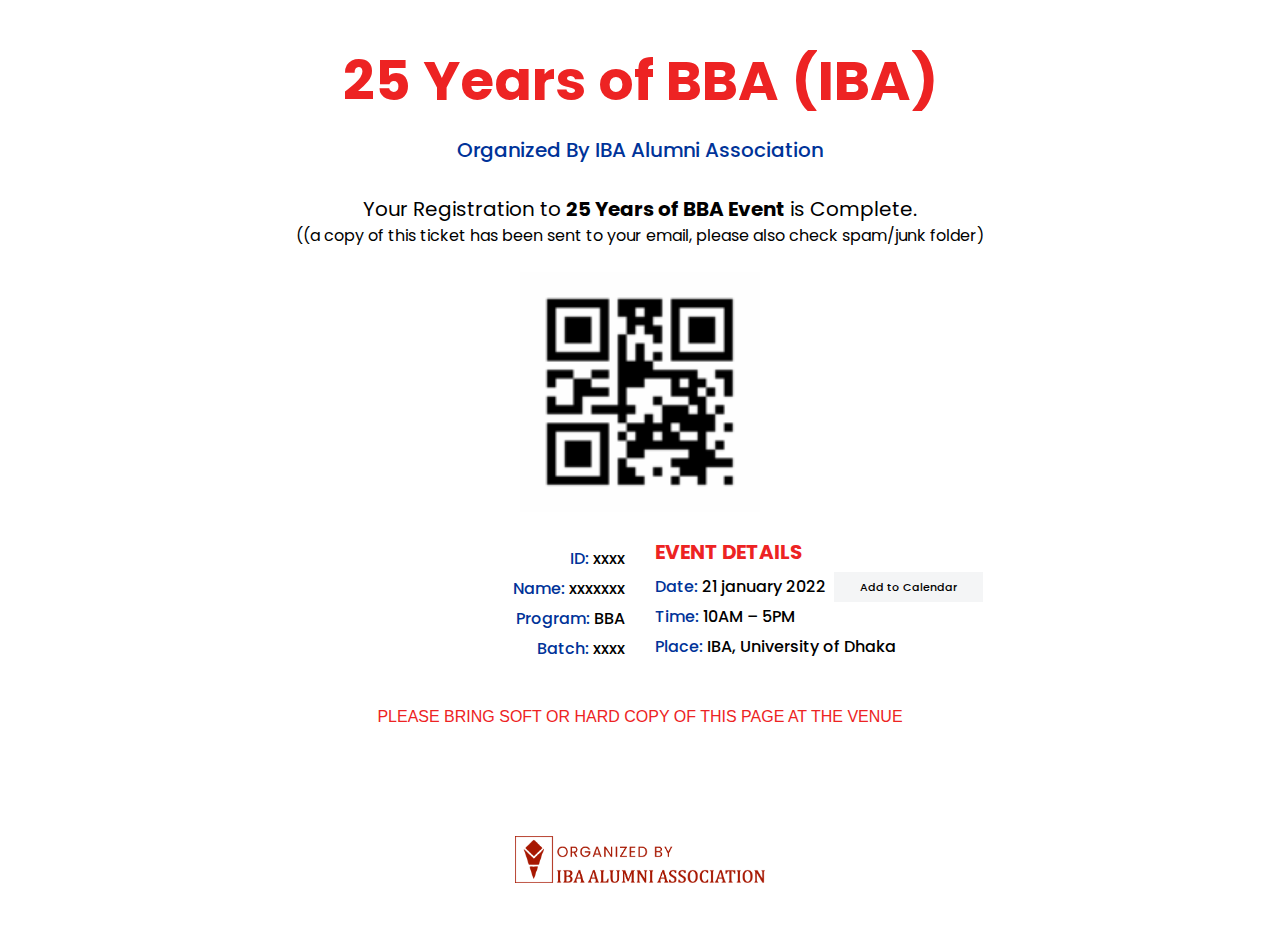
==== commit ca420cff: "update google api" ====
--- a/successfully-payment.html
+++ b/successfully-payment.html
@@ -36,7 +36,7 @@
                             <!-- <h3 class="pt-3">Hosted by 1st to 4th Batch of BBA</h3> -->
                             <h3 class="pt-3">Organized By IBA Alumni Association</h3>
                             <p class="pt-4">Your Registration to <b>25 Years of BBA Event</b> is Complete.</p>
-                            <span>(a copy of this ticket has been sent to your email)</span>
+                            <span>((a copy of this ticket has been sent to your email, please also check spam/junk folder)</span>
                         </div>
 
                         <div class="registration-details pt-4">
@@ -65,7 +65,7 @@
                                             <div class="event-details event-right-right">
                                                 <h2>EVENT DETAILS</h2>
                                                 <article>
-                                                    <span class="EVENTDETAILS-calender"> <span style="color: #003399;">Date:</span> 18 january 2022  
+                                                    <span class="EVENTDETAILS-calender"> <span style="color: #003399;">Date:</span> 21 january 2022  
                                                 
                                                     <!-- Button code -->
                                                     <!-- <div title="Add to Calendar" class="addeventatc">
@@ -85,28 +85,34 @@
                                                         <label for="atc-checkbox" class="atc-checkbox-label">Add to Calendar</label>
                                                         <input name="atc-checkbox" class="atc-checkbox" id="atc-checkbox" type="checkbox">
                                                         <div class="atc-links-wrapper">
-                                                                <a class="atc-link icon-google" target="_blank" href="https://www.google.com/calendar/render?action=TEMPLATE&amp;text=Событие&amp;dates=20291231T210000Z/20300101T205900Z&amp;details=Новый год 2030!&amp;location=Мир&amp;sprop=&amp;sprop=name:">Google Calendar</a>
-                                                                <a class="atc-link icon-yahoo" target="_blank" href="http://calendar.yahoo.com/?v=60&amp;view=d&amp;type=20&amp;title=Событие&amp;st=20300101T000000Z&amp;dur=2359&amp;desc=Новый год 2030!&amp;in_loc=Мир">Yahoo! Calendar</a>
+
+                                                                <a class="atc-link icon-google" target="_blank" href="https://www.google.com/calendar/render?action=TEMPLATE&amp;text=25 Years of BBA (IBA)&amp;dates=20220121T040000Z/20220121T110000Z&amp;details=BBA 1st to 4th batch is hosting a day-long get-together of IBA-ites from BBA 1st batch to BBA 25th batch to celebrate 25 Years of BBA.&amp;location=Institute of Business Administration, University of Dhaka, Dhaka 1000, Bangladesh&amp;sprop=&amp;sprop=name:">Google Calendar</a>
+
+
+                                                                <a class="atc-link icon-yahoo" target="_blank" href="http://calendar.yahoo.com/?v=60&amp;view=d&amp;type=20&amp;title=25 Years of BBA (IBA)&amp;st=20220121T040000Z&amp;dur=0700&amp;desc=BBA 1st to 4th batch is hosting a day-long get-together of IBA-ites from BBA 1st batch to BBA 25th batch to celebrate 25 Years of BBA.&amp;in_loc=Institute of Business Administration, University of Dhaka, Dhaka 1000, Bangladesh">Yahoo! Calendar</a>
+
                                                                 <a class="atc-link icon-ical" target="_blank" href="data:text/calendar;charset=utf8,BEGIN:VCALENDAR
                                                 VERSION:2.0
                                                 BEGIN:VEVENT
                                                 URL:https://carlsednaoui.github.io/add-to-calendar-buttons/generator/generator.html
-                                                DTSTART:20291231T210000Z
-                                                DTEND:20300101T205900Z
-                                                SUMMARY:Событие
-                                                DESCRIPTION:Новый год 2030!
-                                                LOCATION:Мир
+                                                DTSTART:20220121T040000Z
+                                                DTEND:20220121T110000Z
+                                                SUMMARY:25 Years of BBA (IBA)
+                                                DESCRIPTION:BBA 1st to 4th batch is hosting a day-long get-together of IBA-ites from BBA 1st batch to BBA 25th batch to celebrate 25 Years of BBA.
+                                                LOCATION:Institute of Business Administration, University of Dhaka, Dhaka 1000, Bangladesh
                                                 END:VEVENT
                                                 END:VCALENDAR">iCal Calendar</a>
+
+                                                
                                                                 <a class="atc-link icon-outlook" target="_blank" href="data:text/calendar;charset=utf8,BEGIN:VCALENDAR
                                                 VERSION:2.0
                                                 BEGIN:VEVENT
                                                 URL:https://carlsednaoui.github.io/add-to-calendar-buttons/generator/generator.html
-                                                DTSTART:20291231T210000Z
-                                                DTEND:20300101T205900Z
-                                                SUMMARY:Событие
-                                                DESCRIPTION:Новый год 2030!
-                                                LOCATION:Мир
+                                                DTSTART:20220121T040000Z
+                                                DTEND:20220121T110000Z
+                                                SUMMARY:25 Years of BBA (IBA)
+                                                DESCRIPTION:BBA 1st to 4th batch is hosting a day-long get-together of IBA-ites from BBA 1st batch to BBA 25th batch to celebrate 25 Years of BBA.
+                                                LOCATION:Institute of Business Administration, University of Dhaka, Dhaka 1000, Bangladesh
                                                 END:VEVENT
                                                 END:VCALENDAR">Outlook Calendar</a>
                                                         </div>
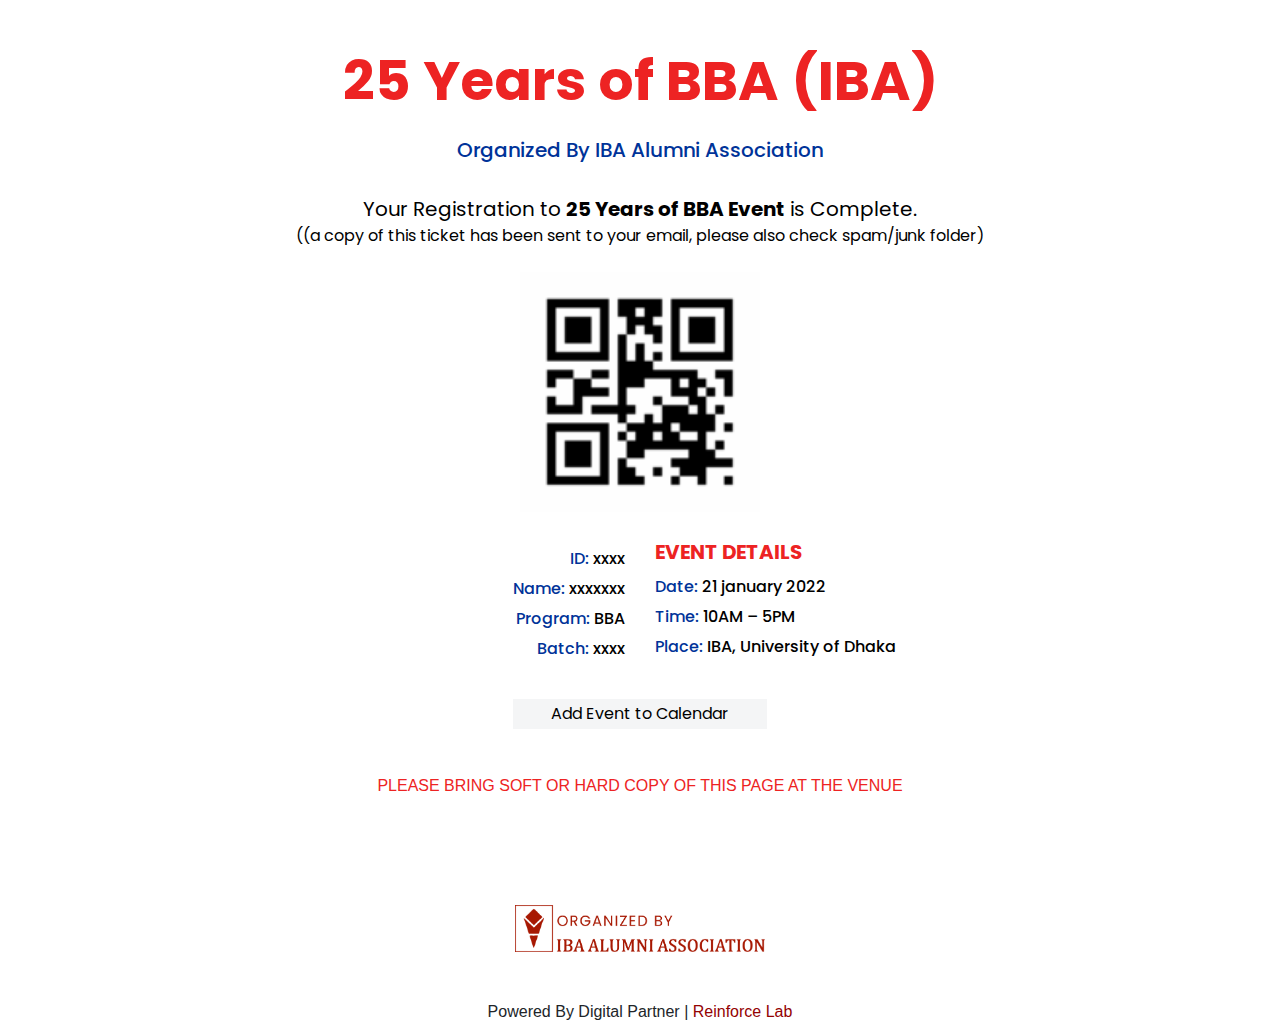
==== commit b9b10e1c: "update" ====
--- a/successfully-payment.html
+++ b/successfully-payment.html
@@ -25,7 +25,7 @@
   <body>
 
 
-    <div class="wrapper-area pb-5" style="background-color: #fff;">
+    <div class="wrapper-area pb-1" style="background-color: #fff;">
         <div class="container">
             <div class="row">
                 <div class="col-md-12">
@@ -78,11 +78,18 @@
                                                         <span class="location">Sales Innovation Expo 2018, ExCeL London, at Stand No.1724</span>
                                                     <span class="organizer"><a href="https://reinforcelab.com/">reinforcelab</a></span>
                                                     </div> -->
+                                                
+                                                </span> </br>
+                                                    <span><span style="color: #003399;">Time:</span>  10AM – 5PM</span></br>
+                                                    <span><span style="color: #003399;">Place:</span>  IBA, University of Dhaka</span></br>
+                                                </article>
+                                            </div>
+                                        </div>
 
 
-
-                                                    <div class="atc-wrapper">
-                                                        <label for="atc-checkbox" class="atc-checkbox-label">Add to Calendar</label>
+                                        <div class="col-md-12">
+                                            <div class="atc-wrapper">
+                                                        <label for="atc-checkbox" class="atc-checkbox-label">Add Event to Calendar</label>
                                                         <input name="atc-checkbox" class="atc-checkbox" id="atc-checkbox" type="checkbox">
                                                         <div class="atc-links-wrapper">
 
@@ -117,13 +124,8 @@
                                                 END:VCALENDAR">Outlook Calendar</a>
                                                         </div>
                                                 </div>
-                                                
-                                                </span> </br>
-                                                    <span><span style="color: #003399;">Time:</span>  10AM – 5PM</span></br>
-                                                    <span><span style="color: #003399;">Place:</span>  IBA, University of Dhaka</span></br>
-                                                </article>
-                                            </div>
                                         </div>
+
 
                                         <div class="col-md-12">
                                             <h3 class="buttom-hedding" style="padding-top: 30px; font-size: 16px; text-align: center; color: #ed2323; line-height: 30px;">PLEASE BRING SOFT OR HARD COPY OF THIS PAGE AT THE VENUE</h3>
@@ -143,6 +145,12 @@
                     <div class="col-md-12">
                         <div class="heading text-center pt-5">
                             <img src="./img/IBAlogo1.png" alt="Responsive image">
+                        </div>
+                    </div>
+
+                    <div class="col-md-12">
+                        <div class="copyright text-center pt-5">
+                            <span>Powered By Digital Partner | <a href="https://reinforcelab.com/" target="_blank"> <span style="color: #940202"> <i class="fa fa-heart"></i> Reinforce Lab</a></span>
                         </div>
                     </div>
                 </div>
--- a/style.css
+++ b/style.css
@@ -318,10 +318,12 @@
 /* countdown-timer 2 */
 
 .atc-wrapper {
-    position: absolute;
-    right: -10px;
+    width: 40%;
+    margin: 0 auto;
+    height: 42px;
     z-index: 27;
-    top: 60px;
+    position: relative;
+    margin-top: 27px;
 }
 
 .atc-checkbox-label {
@@ -334,7 +336,8 @@
 	position: relative;
 	z-index: 1;
 	user-select: none;
-    font-size: 11px;
+    font-size: 16px;
+    font-family: 'Poppins', sans-serif;
 }
 
 .atc-links-wrapper {
@@ -365,6 +368,7 @@
     background-color: #000;
     font-size: 12px;
     padding: 0 19px;
+    font-family: 'Poppins', sans-serif;
 }
 .atc-link:hover {
 		background: #F4F5F6;
@@ -401,16 +405,16 @@
     .Successfully-content-area .event-right {
         text-align: center !important;
     }
-    .atc-wrapper {
+/*    .atc-wrapper {
         right: -42px;
-    }
-}
-
-@media only screen and (max-width: 360px) {
+    }*/
+}
+
+/*@media only screen and (max-width: 360px) {
     .atc-wrapper {
         right: 18px !important;
     }
-}
+}*/
 
 
 @media only screen and (max-width: 540px) {
@@ -448,9 +452,9 @@
         padding-top: 0px !important;
     }
 
-    .atc-wrapper {
+/*    .atc-wrapper {
         right: 36px;
-    }
+    }*/
 }
 
 @media only screen and (max-width: 411px) {
